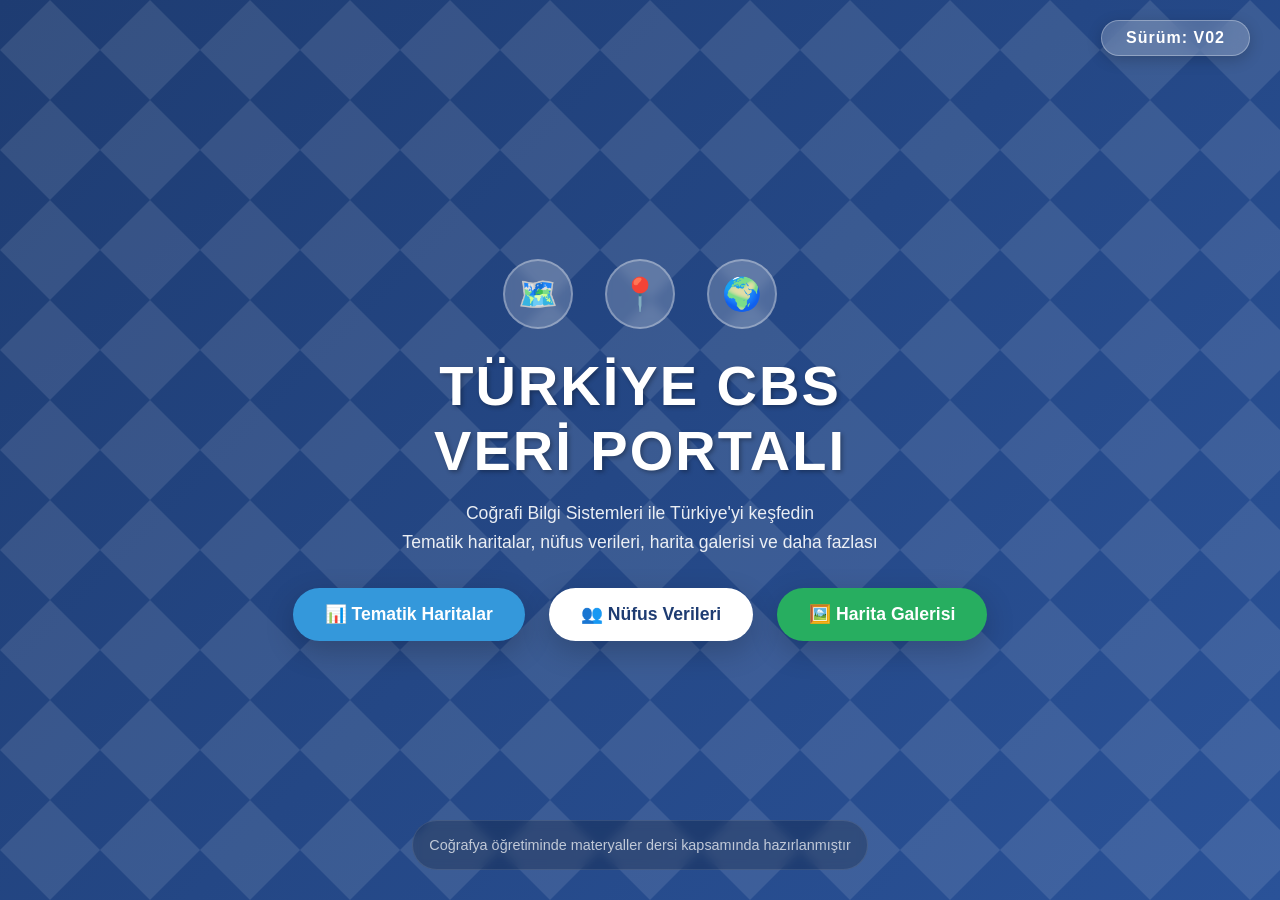
==== index.html @ a26d6389 "Add files via upload" ====
<!DOCTYPE html>
<html lang="tr">
<head>
    <meta charset="UTF-8">
    <meta name="viewport" content="width=device-width, initial-scale=1.0">
    <title>Türkiye CBS Veri Portalı | Giriş</title>
    <style>
        * {
            margin: 0;
            padding: 0;
            box-sizing: border-box;
        }

        body {
            font-family: 'Segoe UI', Tahoma, Geneva, Verdana, sans-serif;
            background: linear-gradient(135deg, #1e3c72 0%, #2a5298 100%);
            height: 100vh;
            display: flex;
            align-items: center;
            justify-content: center;
            position: relative;
            overflow: hidden;
        }

        /* Animasyonlu arka plan */
        body::before {
            content: '';
            position: absolute;
            top: 0;
            left: 0;
            right: 0;
            bottom: 0;
            background: url('data:image/svg+xml;utf8,<svg xmlns="http://www.w3.org/2000/svg" viewBox="0 0 100 100" opacity="0.1"><path d="M50 0 L100 50 L50 100 L0 50 Z" fill="white"/><circle cx="50" cy="50" r="20" fill="white"/></svg>');
            background-size: 100px 100px;
            animation: slide 20s linear infinite;
            pointer-events: none;
        }

        @keyframes slide {
            0% { transform: translate(0, 0) rotate(0deg); }
            100% { transform: translate(50px, 50px) rotate(10deg); }
        }

        .container {
            text-align: center;
            z-index: 1;
            padding: 2rem;
            max-width: 800px;
            width: 90%;
        }

        /* Versiyon etiketi */
        .version {
            position: absolute;
            top: 20px;
            right: 30px;
            background: rgba(255, 255, 255, 0.2);
            color: white;
            padding: 0.5rem 1.5rem;
            border-radius: 30px;
            font-size: 1rem;
            font-weight: 600;
            letter-spacing: 1px;
            backdrop-filter: blur(10px);
            border: 1px solid rgba(255, 255, 255, 0.3);
            box-shadow: 0 4px 15px rgba(0, 0, 0, 0.2);
            z-index: 10;
        }

        /* Ana başlık */
        h1 {
            font-size: 3.5rem;
            color: white;
            margin-bottom: 1rem;
            text-shadow: 2px 2px 4px rgba(0, 0, 0, 0.3);
            animation: fadeInDown 1s ease;
            font-weight: 700;
            letter-spacing: 2px;
        }

        /* Alt başlık */
        .subtitle {
            font-size: 1.1rem;
            color: rgba(255, 255, 255, 0.9);
            margin-bottom: 2rem;
            animation: fadeInUp 1s ease 0.3s both;
            line-height: 1.6;
        }

        /* Menü Butonları */
        .menu-buttons {
            display: flex;
            justify-content: center;
            gap: 1.5rem;
            flex-wrap: wrap;
            margin-top: 1rem;
            animation: fadeInUp 1s ease 0.6s both;
        }

        .menu-btn {
            display: inline-block;
            padding: 1rem 2rem;
            font-size: 1.1rem;
            font-weight: 600;
            color: #1e3c72;
            background: white;
            border: none;
            border-radius: 50px;
            cursor: pointer;
            text-decoration: none;
            transition: all 0.3s ease;
            box-shadow: 0 10px 30px rgba(0, 0, 0, 0.2);
            min-width: 180px;
        }

        .menu-btn:hover {
            transform: translateY(-3px);
            box-shadow: 0 15px 40px rgba(0, 0, 0, 0.3);
            background: #f8f9fa;
        }

        .menu-btn:active {
            transform: translateY(0);
        }

        /* Farklı buton renkleri */
        .btn-tematik { background: #3498db; color: white; }
        .btn-tematik:hover { background: #2980b9; }
        
        .btn-galeri { background: #27ae60; color: white; }
        .btn-galeri:hover { background: #219a52; }
        
        .btn-test { background: #e74c3c; color: white; }
        .btn-test:hover { background: #c0392b; }

        /* Footer yazısı */
        .footer-note {
            position: absolute;
            bottom: 30px;
            left: 0;
            right: 0;
            text-align: center;
            color: rgba(255, 255, 255, 0.7);
            font-size: 0.9rem;
            padding: 1rem;
            background: rgba(0, 0, 0, 0.2);
            backdrop-filter: blur(5px);
            width: fit-content;
            margin: 0 auto;
            border-radius: 30px;
            border: 1px solid rgba(255, 255, 255, 0.1);
            animation: fadeIn 1s ease 1s both;
        }

        /* Harita ikonları */
        .map-icons {
            display: flex;
            justify-content: center;
            gap: 2rem;
            margin-bottom: 1.5rem;
            animation: fadeInDown 1s ease;
        }

        .map-icon {
            width: 70px;
            height: 70px;
            background: rgba(255, 255, 255, 0.2);
            border-radius: 50%;
            display: flex;
            align-items: center;
            justify-content: center;
            font-size: 2rem;
            backdrop-filter: blur(5px);
            border: 2px solid rgba(255, 255, 255, 0.3);
            animation: float 3s ease-in-out infinite;
        }

        .map-icon:nth-child(2) {
            animation-delay: 0.5s;
        }

        .map-icon:nth-child(3) {
            animation-delay: 1s;
        }

        @keyframes float {
            0%, 100% { transform: translateY(0); }
            50% { transform: translateY(-10px); }
        }

        @keyframes fadeInDown {
            from {
                opacity: 0;
                transform: translateY(-30px);
            }
            to {
                opacity: 1;
                transform: translateY(0);
            }
        }

        @keyframes fadeInUp {
            from {
                opacity: 0;
                transform: translateY(30px);
            }
            to {
                opacity: 1;
                transform: translateY(0);
            }
        }

        @keyframes fadeIn {
            from { opacity: 0; }
            to { opacity: 1; }
        }

        /* Responsive */
        @media (max-width: 768px) {
            h1 {
                font-size: 2rem;
            }
            
            .subtitle {
                font-size: 0.9rem;
                padding: 0 1rem;
            }
            
            .menu-btn {
                padding: 0.8rem 1.5rem;
                font-size: 0.9rem;
                min-width: 140px;
            }
            
            .version {
                top: 10px;
                right: 15px;
                font-size: 0.7rem;
                padding: 0.3rem 1rem;
            }
            
            .footer-note {
                font-size: 0.7rem;
                bottom: 15px;
            }
            
            .map-icon {
                width: 50px;
                height: 50px;
                font-size: 1.5rem;
            }
            
            .menu-buttons {
                gap: 1rem;
            }
        }
    </style>
</head>
<body>
    <!-- Versiyon etiketi -->
    <div class="version">Sürüm: V02</div>

    <!-- Ana içerik -->
    <div class="container">
        <!-- Harita ikonları -->
        <div class="map-icons">
            <div class="map-icon">🗺️</div>
            <div class="map-icon">📍</div>
            <div class="map-icon">🌍</div>
        </div>

        <!-- Ana başlık -->
        <h1>TÜRKİYE CBS<br>VERİ PORTALI</h1>
        
        <!-- Alt başlık -->
        <div class="subtitle">
            Coğrafi Bilgi Sistemleri ile Türkiye'yi keşfedin<br>
            Tematik haritalar, nüfus verileri, harita galerisi ve daha fazlası
        </div>

        <!-- Menü Butonları -->
        <div class="menu-buttons">
            <a href="tematik.html" class="menu-btn btn-tematik">📊 Tematik Haritalar</a>
            <a href="nüfus.html" class="menu-btn btn-nüfus">👥 Nüfus Verileri</a>
            <a href="galeri.html" class="menu-btn btn-galeri">🖼️ Harita Galerisi</a>
        </div>
    </div>

    <!-- Footer notu -->
    <div class="footer-note">
        Coğrafya öğretiminde materyaller dersi kapsamında hazırlanmıştır
    </div>

    <script>
        console.log('%c🗺️ TÜRKİYE CBS VERİ PORTALI v02', 'font-size: 18px; color: #fff; font-weight: bold; background: #1e3c72; padding: 5px; border-radius: 5px;');
        console.log('%cCoğrafya öğretiminde materyaller dersi kapsamında hazırlanmıştır', 'font-size: 12px; color: #2a5298;');
        console.log('%c🔍 Tematik Haritalar, Harita Galerisi ve Testler bölümlerini keşfedin!', 'font-size: 14px; color: #27ae60;');
    </script>
</body>
</html>
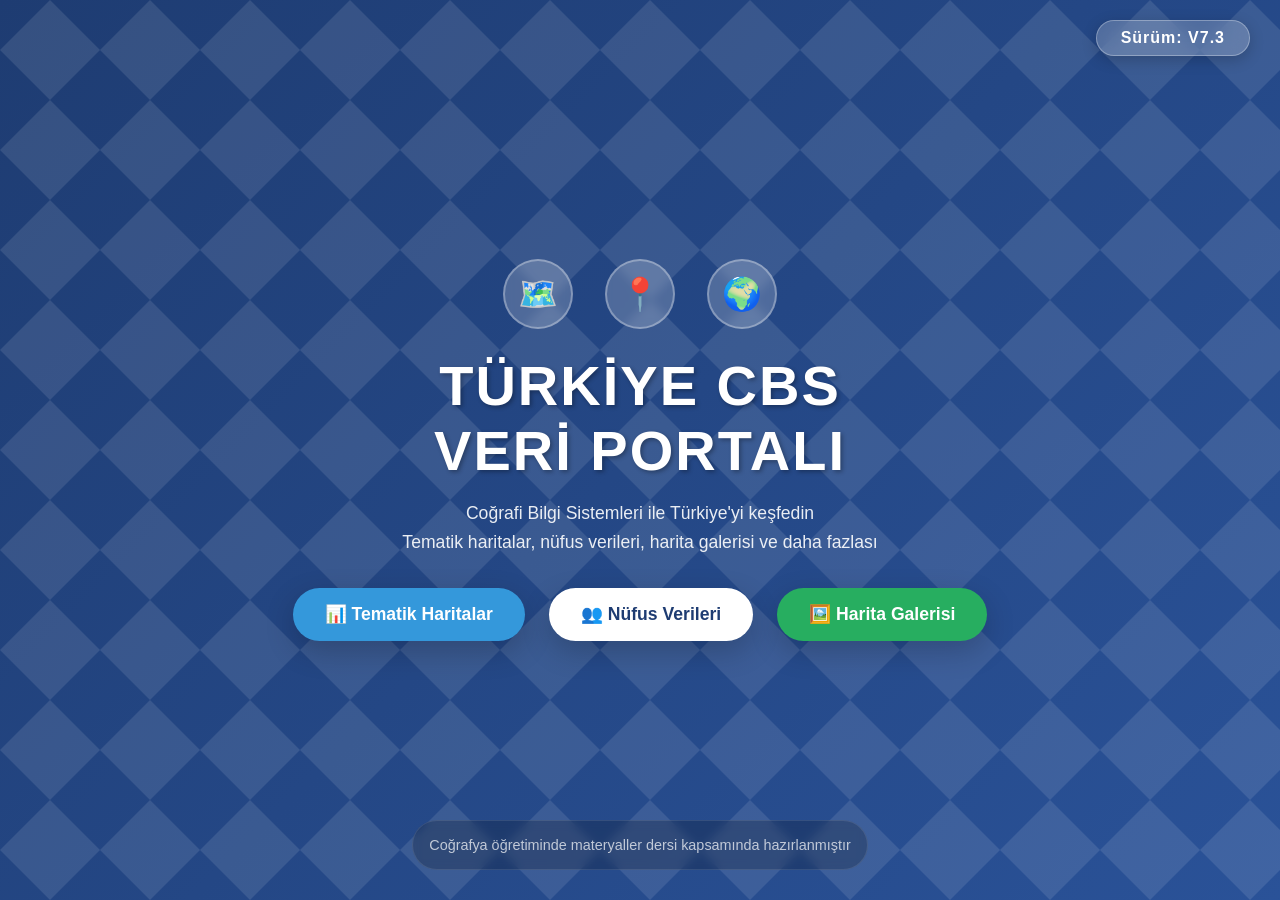
==== commit 642315f0: "Add files via upload" ====
--- a/index.html
+++ b/index.html
@@ -258,7 +258,7 @@
 </head>
 <body>
     <!-- Versiyon etiketi -->
-    <div class="version">Sürüm: V02</div>
+    <div class="version">Sürüm: V7.3</div>
 
     <!-- Ana içerik -->
     <div class="container">
@@ -292,7 +292,7 @@
     </div>
 
     <script>
-        console.log('%c🗺️ TÜRKİYE CBS VERİ PORTALI v02', 'font-size: 18px; color: #fff; font-weight: bold; background: #1e3c72; padding: 5px; border-radius: 5px;');
+        console.log('%c🗺️ TÜRKİYE CBS VERİ PORTALI v7.3', 'font-size: 18px; color: #fff; font-weight: bold; background: #1e3c72; padding: 5px; border-radius: 5px;');
         console.log('%cCoğrafya öğretiminde materyaller dersi kapsamında hazırlanmıştır', 'font-size: 12px; color: #2a5298;');
         console.log('%c🔍 Tematik Haritalar, Harita Galerisi ve Testler bölümlerini keşfedin!', 'font-size: 14px; color: #27ae60;');
     </script>
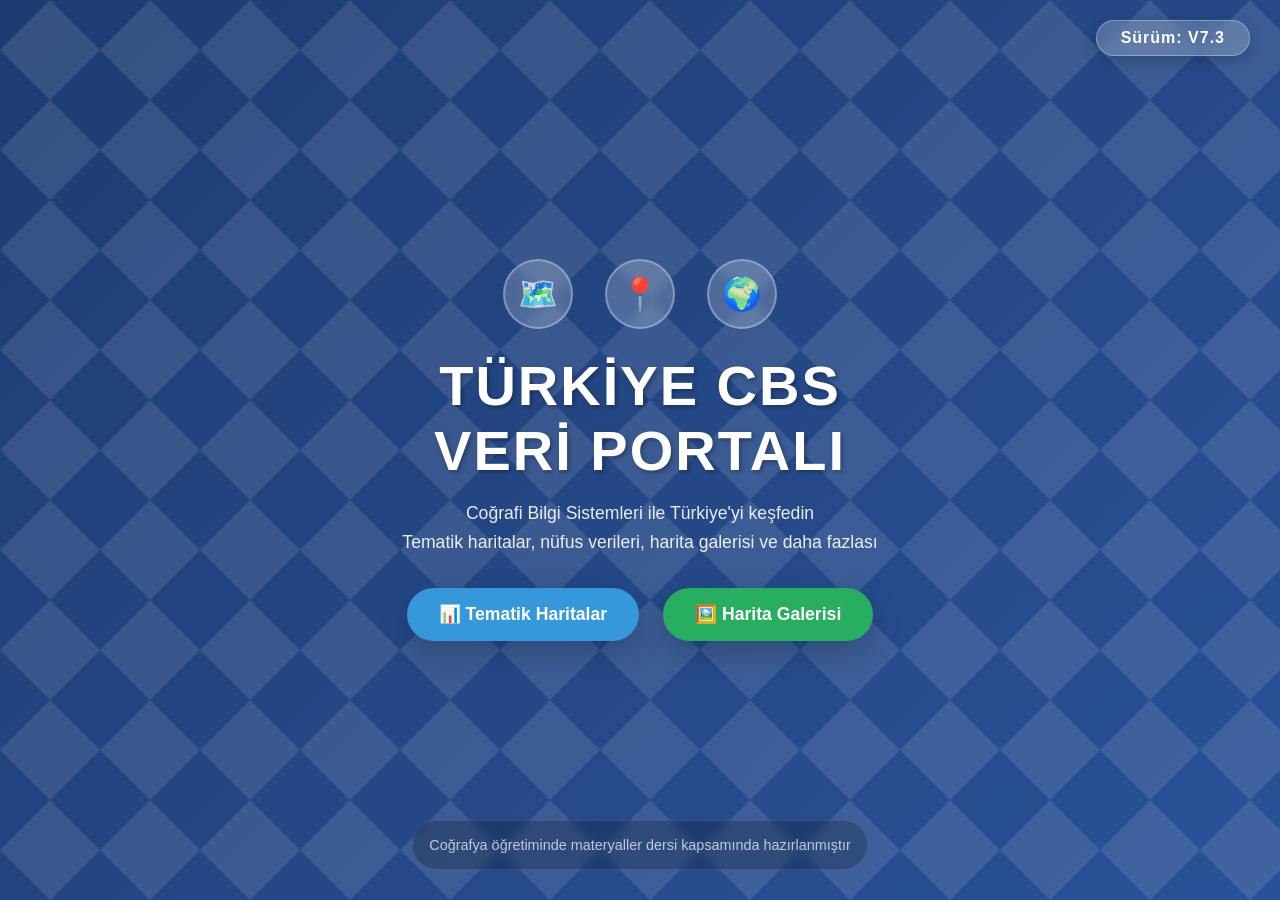
==== commit 1782573c: "Add files via upload" ====
--- a/index.html
+++ b/index.html
@@ -281,7 +281,6 @@
         <!-- Menü Butonları -->
         <div class="menu-buttons">
             <a href="tematik.html" class="menu-btn btn-tematik">📊 Tematik Haritalar</a>
-            <a href="nüfus.html" class="menu-btn btn-nüfus">👥 Nüfus Verileri</a>
             <a href="galeri.html" class="menu-btn btn-galeri">🖼️ Harita Galerisi</a>
         </div>
     </div>
